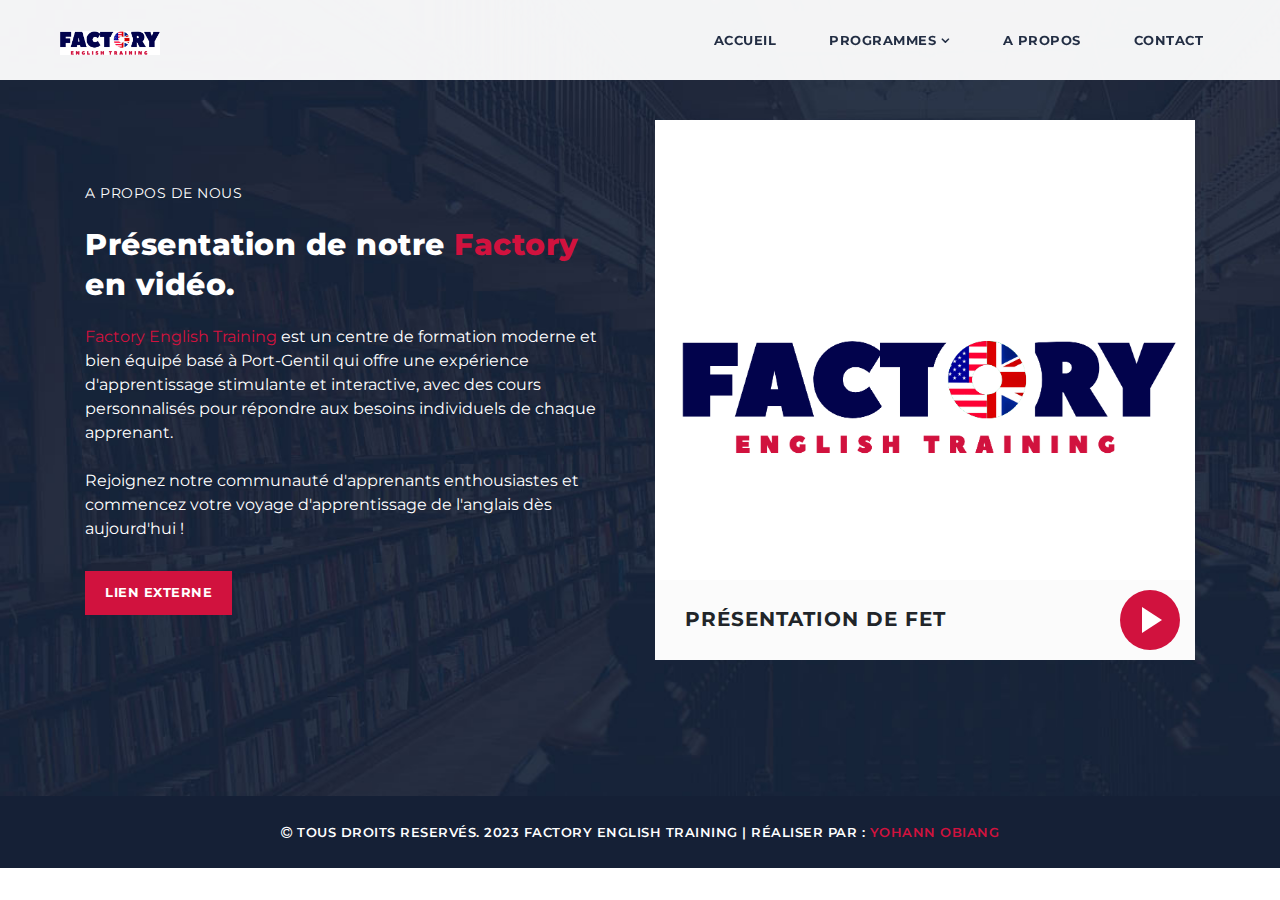
==== about.html @ 9635c9a5 "10" ====
<!DOCTYPE html>
<html lang="en">

  <head>

    <meta charset="utf-8">
    <meta name="viewport" content="width=device-width, initial-scale=1, shrink-to-fit=no">
    <meta name="keywords" content="Formation en anglais, Centre de formation, Cours d'anglais, Apprendre l'anglais, Formation linguistique, Langue anglaise, Grammaire anglaise, Vocabulaire anglais, Pratique de l'anglais, Compétences en anglais, Niveau d'anglais, Examens d'anglais, Certificats d'anglais, Enseignement de l'anglais, Éducation en anglais, Formation continue, Formation professionnelle, Gabon, Port-Gentil, Afrique centrale">
    <meta name="description" content="Centre d'apprentissage et de perfectionnement de la langue anglaise basé à Port-gentil">
    <meta name="author" content="">
    <link href="https://fonts.googleapis.com/css?family=Montserrat:100,200,300,400,500,600,700,800,900" rel="stylesheet">

    <title>Factory English Training</title>
    <link rel="shortcut icon" type="image/png" href="/assets/images/logoicon.png"/>

    <!-- Bootstrap core CSS -->
    <link href="vendor/bootstrap/css/bootstrap.min.css" rel="stylesheet">

    <!-- Additional CSS Files -->
    <link rel="stylesheet" href="assets/css/fontawesome.css">
    <link rel="stylesheet" href="assets/css/templatemo-grad-school.css">
    <link rel="stylesheet" href="assets/css/owl.css">
    <link rel="stylesheet" href="assets/css/lightbox.css">
<!--
    
TemplateMo 557 Grad School

https://templatemo.com/tm-557-grad-school

-->
  </head>

<body>

   
  <!--header-->
  <header class="main-header clearfix" role="header">
    <div class="logo">
      <a href="#"><img src="./assets/images/logo factory.png" alt="" srcset="" style="width: 100px;"></a>
    </div>
    <a href="#menu" class="menu-link"><i class="fa fa-bars" style="color: rgba(22,34,57,0.95);"></i></a>
    <nav id="menu" class="main-nav" role="navigation">
      <ul class="main-menu">
        <li><a href="index.html">Accueil</a></li>
        <li class="has-submenu"><a href="#section4">Programmes</a>
          <ul class="sub-menu">
            <li><a href="#section2">Oral English</a></li>
            <!-- <li><a href="#section3">What we do?</a></li>
            <li><a href="#section3">How it works?</a></li>
            <li><a href="https://templatemo.com/about" rel="sponsored" class="external">External URL</a></li> -->
          </ul>
        </li>
        <li><a href="about.html">A propos</a></li>
        <!-- <li><a href="#section5">Video</a></li> -->
        <li><a href="contact.html">Contact</a></li>
        <!-- <li><a href="https://templatemo.com" class="external">External</a></li> -->
      </ul>
    </nav>
  </header>

  <!-- ***** Main Banner Area Start ***** -->

  <section class="section video" data-section="section5">
    <div class="container">
      <div class="row">
        <div class="col-md-6 align-self-center">
          <div class="left-content">
            <span>A propos de nous</span>
            <h4>Présentation de notre<em> Factory</em> en vidéo.</h4>
            <p><div style="color: #d1123e; display:inline">Factory English Training</div> est un centre de formation moderne et bien équipé basé à Port-Gentil qui offre une expérience d'apprentissage stimulante et interactive, avec des cours personnalisés pour répondre aux besoins individuels de chaque apprenant. 
            <br><br>Rejoignez notre communauté d'apprenants enthousiastes et commencez votre voyage d'apprentissage de l'anglais dès aujourd'hui !</p>
            <div class="main-button"><a rel="nofollow" href="#" target="_parent">Lien externe</a></div>
          </div>
        </div>
        <div class="col-md-6">
          <article class="video-item">
            <div class="video-caption">
              <h4>Présentation de FET</h4>
            </div>
            <figure>
              <a href="#" class="play"><img src="assets/images/logofactory.png"></a>
            </figure>
          </article>
        </div>
      </div>
    </div>
  </section>



  <footer>
    <div class="container">
      <div class="row">
        <div class="col-md-12">
          <p><i class="fa fa-copyright"></i> Tous droits reservés. 2023 Factory English Training  
          
           | Réaliser par : <a href="https://yohannobiang.com" rel="sponsored" target="_parent">Yohann Obiang</a></p>
        </div>
      </div>
    </div>
  </footer>

  <!-- Scripts -->
  <!-- Bootstrap core JavaScript -->
    <script src="vendor/jquery/jquery.min.js"></script>
    <script src="vendor/bootstrap/js/bootstrap.bundle.min.js"></script>

    <script src="assets/js/isotope.min.js"></script>
    <script src="assets/js/owl-carousel.js"></script>
    <script src="assets/js/lightbox.js"></script>
    <script src="assets/js/tabs.js"></script>
    <script src="assets/js/video.js"></script>
    <script src="assets/js/slick-slider.js"></script>
    <script src="assets/js/custom.js"></script>
    <script>
        //according to loftblog tut
        $('.nav li:first').addClass('active');

        var showSection = function showSection(section, isAnimate) {
          var
          direction = section.replace(/#/, ''),
          reqSection = $('.section').filter('[data-section="' + direction + '"]'),
          reqSectionPos = reqSection.offset().top - 0;

          if (isAnimate) {
            $('body, html').animate({
              scrollTop: reqSectionPos },
            800);
          } else {
            $('body, html').scrollTop(reqSectionPos);
          }

        };

        var checkSection = function checkSection() {
          $('.section').each(function () {
            var
            $this = $(this),
            topEdge = $this.offset().top - 80,
            bottomEdge = topEdge + $this.height(),
            wScroll = $(window).scrollTop();
            if (topEdge < wScroll && bottomEdge > wScroll) {
              var
              currentId = $this.data('section'),
              reqLink = $('a').filter('[href*=\\#' + currentId + ']');
              reqLink.closest('li').addClass('active').
              siblings().removeClass('active');
            }
          });
        };

        // $('.main-menu, .scroll-to-section').on('click', 'a', function (e) {
        //   if($(e.target).hasClass('external')) {
        //     return;
        //   }
        //   e.preventDefault();
        //   $('#menu').removeClass('active');
        //   showSection($(this).attr('href'), true);
        // });

        $(window).scroll(function () {
          checkSection();
        });
    </script>
</body>
</html>
---- assets/css/templatemo-grad-school.css ----
/*
    
TemplateMo 557 Grad School

https://templatemo.com/tm-557-grad-school

*/


@import url(fontawesome.css);
@import url("<link href="https://fonts.googleapis.com/css?family=Montserrat:100,200,300,400,500,600,700,800,900" rel="stylesheet">");
body {
    font-family: 'Montserrat', sans-serif;
}

/* Basic */

a {
	color: #3CF;
    text-decoration: none;
}

a:hover {
	color: #FC3;
    text-decoration: none;
}

ul {
    padding: 0px;
    margin: 0px;
    list-style: none;
}

p {
    font-size: 13px;
    line-height: 22px;
}


.section-heading {
    text-align: center;
    margin-bottom: 70px;
}

.section-heading h2:before {
    width: 1px;
    height: 100px;
    background-color: rgba(250,250,250,0.1);
    position: absolute;
    top: -102px;
    content: '';
    left: 50%;
    transform: translate(-50%);
}

.section-heading h2 {
    margin-top: 100px;
    position: relative;
    font-size: 18px;
    font-weight: 500;
    color: #fff;
    letter-spacing: 0.5px;
    display: inline-block;
    padding: 15px 20px;
    border: 2px solid rgba(250,250,250,0.1);
}


/* Buttons */

.main-button a {
    background-color: #d1123e;
    color: #fff;
    font-size: 13px;
    text-transform: uppercase;
    letter-spacing: 0.5px;
    font-weight: 700;
    padding: 12px 20px;
    display: inline-block;
    outline: none;
}

a.menu-link { display: none; }

@media screen and (max-width: 950px) {
  a.menu-link {
    float: right;
    display: block;
    font-size: 36px;
    color: #fff;
    padding-right: 30px;
    padding-top: 15px;
  }
  nav[role="navigation"] {
    clear: both;
    -webkit-transition: all 0.3s ease-out;
    -moz-transition: all 0.3s ease-out;
    -ms-transition: all 0.3s ease-out;
    -o-transition: all 0.3s ease-out;
    transition: all 0.3s ease-out;
  }
  .js nav[role="navigation"] {
    overflow: hidden;
    max-height: 0;
  }
  nav[role="navigation"].active {
    max-height: 20em;
    height: 20em;
    overflow-y: scroll;
  }
  nav[role="navigation"] ul {
    top: 0;
    width: 100%;
    position: relative;
    margin: 0;
    padding: 0;
    border-top: 1px solid rgba(250,250,250,0.25);
    background-color: rgba(22,34,57,0.99);
  }
  nav[role="navigation"] li a {
    display: block;
    padding: 15px 0px;
    border-bottom: 1px solid rgba(250,250,250,0.25);
    text-align: center;
    color: #fff;
    font-size: 13px;
    text-transform: uppercase;
    font-weight: 700;
    line-height: 1.5;
  }
  nav[role="navigation"] li:hover a,
  nav[role="navigation"] li.active a {
      color: #d1123e;
  }
  
  @media screen and (min-width: 951px) {
    .js nav[role="navigation"] {
      max-height: none;
    }

    nav[role="navigation"] li {
      display: inline-block;
      margin: 0 0.25em;
    }
    nav[role="navigation"] li a {
      border: 0;
    }
  }
}

/* Header */

@media screen and (max-width: 1050px) {
  .main-header .logo {
      padding-left: 30px!important;
  }

  .main-menu {
      padding-right: 30px!important;
  }

  .main-menu li {
      margin-left: 5px!important;
  }
}

.main-header {
    background-color: rgba(255, 255, 255, 0.95);
    height: 80px;
    position: fixed;
    z-index: 12;
    width: 100%;
    top: 0;
}

.main-header .logo {
    float: left;
    line-height: 80px;
    padding-left: 60px;
}

.main-header .logo a {
    font-size: 36px;
    text-transform: uppercase;
    font-weight: 800;
    color: #fff;
}
.main-header .logo a em {
    font-style: normal;
    color: #d1123e;
}

.main-menu {
    float: right;
    padding-right: 60px;
}

.main-menu li {
    display: inline-block;
    line-height: 79px;
    margin-left: 15px;
    position: relative;
}

.main-menu li:first-child {
    margin-left: 0px;
}

.main-menu li a {
    padding: 10px 15px;
    font-size: 13px;
    text-transform: uppercase;
    letter-spacing: 0.5px;
    font-weight: 700;
    color: rgba(22,34,57,0.95);
    border: 2px solid transparent;
    transition: all 0.5s;
}

.main-menu li.has-submenu a:after {
    content: '\f107';
    font-family: "FontAwesome";
    margin-left: 5px;
}

.main-menu li.has-submenu ul li a:after {
    display: none;
}

.main-menu li .sub-menu {
    position: absolute;
    width: 160px;
    background-color: #ffffff;
    opacity: 0;
    visibility: hidden;
    transition: all 0.5s;
}

.main-menu li:hover .sub-menu {
    opacity: 1;
    visibility: visible;
}

.main-menu li .sub-menu li {
    display: block;
    line-height: 20px;
    margin-left: 0px;
    margin-bottom: 15px;
    padding-bottom: 15px;
    border-bottom: 1px solid #121b2f;
}

.main-menu li .sub-menu li:first-child {
    padding-top: 15px;
}

.main-menu li .sub-menu li:last-child {
    margin-bottom: 0px;
    border-bottom: none;
}

.main-menu li .sub-menu li a {
    font-size: 12px;
    font-weight: 500;
    padding: 0px 15px;
    letter-spacing: 0.5px;
    border: none;
    transition: all 0.5s;
}

.main-menu li .sub-menu li a:hover {
    color: #d1123e;
    border: none;
}

.main-nav li:hover a,
.main-nav li.active a {
    border: 2px solid #d1123e;
}

@media (max-width: 950px) {
  .main-nav li:hover a,
  .main-nav li.active a {
    border: 2px solid transparent;
    border-bottom: 1px solid rgba(250,250,250,0.25);
  }
}


/* Slider */

.main-banner {
  position: relative;
  max-height: 100%;
  overflow: hidden;
  margin-bottom: -7px;
}

#bg-video {
    min-width: 100%;
    min-height: 100vh;
    max-width: 100%;
    max-height: 100vh;
    object-fit: cover;
    z-index: -1;
}

#bg-video::-webkit-media-controls {
    display: none !important;
}

.video-overlay {
    position: absolute;
    background-color: rgba(22,34,57,0.85);
    top: 0;
    left: 0;
    bottom: 7px;
    width: 100%;
}

.main-banner .caption {
  text-align: center;
  position: absolute;
  width: 80%;
  left: 50%;
  top: 50%;
  transform: translate(-50%,-50%);
}

.main-banner .caption h6 {
  margin-top: 0px;
  font-size: 18px;
  text-transform: uppercase;
  font-weight: 600;
  color: #fff;
  letter-spacing: 1px;
}

.main-banner .caption h2 {
  margin-top: 30px;
  margin-bottom: 30px;
  font-size: 64px;
  text-transform: uppercase;
  font-weight: 800;
  color: #fff;
  letter-spacing: 1px;
}

.main-banner .caption h2 em {
  font-style: normal;
  color: #d1123e;
  font-weight: 900;
}

@media screen and (max-width: 1180px) {

  .main-banner .caption h6 {
    font-weight: 500;
  }

  .main-banner .caption h2 {
    font-size: 58px;
  }

}
@media screen and (max-width: 767px) {

  .main-banner .caption h6 {
    font-weight: 500;
  }

  .main-banner .caption h2 {
    font-size: 36px;
  }

}


/* Features */

section.features .col-4 {
    padding-left: 0px;
    padding-right: 0px;
}

.features-post {
  position: relative;
  margin-bottom: 0px;
}

.features-thumb {
  overflow: hidden;
  position: relative;
}

.features-thumb img {
  width: 100%;
}

.features-content {
  position: absolute;
  bottom: 0;
  left: 0;
  width: 100%;
  background-color: #0c1228;
  color: #fff;
  padding: 40px;
}

.features-content:hover {
    background-color: #d1123e;
    box-shadow: 0px 0px 30px rgba(0,0,0,0.5);
}

.features-content h4 {
    font-size: 16px;
    text-transform: uppercase;
    font-weight: 700;
    color: #fff;
    letter-spacing: 1px;
    margin-bottom: 0px;
}

.features-content h4 i {
    margin-right: 15px;
    font-size: 24px;
}

.features-content p {
    margin-bottom: 0px;
}

.features-content a {
  margin-top: 15px;
  display: inline-block;
  text-transform: uppercase;
  color: #fff;
  letter-spacing: 0.5px;
  font-weight: 700;
  font-size: 14px;
  border-bottom: 2px solid #fff;
}

.features-content p.hidden-sm {
  display: none;
}

.second-features,
.third-features {
    border-left: 1px solid rgba(250,250,250,0.1);
}

.content-hide {
  margin-top: 15px;
  display: none;
}

.content-hide p {
  color: #fff;
}

@media screen and (max-width: 767px) {

  .features-content {
    padding: 15px;
  }
  .features-content h4 i {
    display: block;
    margin-bottom: 10px;
  }
  .features-content h4 {
    font-size: 14px;
  }
  .features-content p {
    display: none;
  }
  .features-content p.hidden-sm {
    display: block;
  }
  .features-content a {
    letter-spacing: 0px;
    font-size: 13px;
    font-weight: 600;
  }

}



/* Why Choosing Us */

section.why-us {
    background-image: url(../images/choosing-bg.jpg);
    background-color: #172238;
    background-repeat: no-repeat;
    background-size: cover;
    padding-bottom: 100px;
}

#tabs {
  text-align: center;
}
#tabs ul {
  margin: 0;
  padding: 0;
  -webkit-column-count: 3;
  -moz-column-count: 3;
  column-count: 3;
  -webkit-column-gap: 0;
  -moz-column-gap: 0;
  column-gap: 0;
}
#tabs ul::after {
  clear: both;
  content: "";
  display: table;
}
#tabs ul li {
  display: block;
  font-weight: 400;
  font-size: 1.2em;
  letter-spacing: 1px;
  text-align: center;
}
#tabs ul li a {
  display: block;
  font-size: 13px;
  font-weight: 700;
  letter-spacing: 1px;
  cursor: pointer;
  outline: 0;
  padding-bottom: 30px;
  color: #fff;
  text-decoration: none;
  text-transform: uppercase;
  position: relative;
}
#tabs ul li a:after {
    transition: all 0.3s;
    width: 10px;
    height: 10px;
    background-color: #fff;
    content: '';
    position: absolute;
    left: 50%;
    transform: translate(-50%);
    bottom: 0;
}
#tabs ul li a:before {
    transition: all 0.3s;
    width: 25px;
    height: 25px;
    border: 2px solid transparent;
    background-color: transparent;
    content: '';
    position: absolute;
    left: 50%;
    transform: translate(-50%);
    bottom: -5px;
}
#tabs ul li span {
  display: block;
  margin-bottom: 0.75em;
}
#tabs ul .ui-tabs-active {
}
#tabs ul .ui-tabs-active a {
  color: #d1123e;
}
#tabs ul .ui-tabs-active a:after {
  background-color: #d1123e;
  width: 15px;
  height: 15px;
}
#tabs ul .ui-tabs-active a:before {
  border-color: #d1123e;
}
#tabs h4 {
    margin-top: 60px;
    font-size: 32px;
    font-weight: 700;
    letter-spacing: 1px;
    color: #fff;
    margin-bottom: 30px;
}

#tabs p {
    color: #fff;
    font-size: 15px;
    line-height: 28px;
}

.tabs-content {
    margin-top: 60px;
    text-align: left;
}

@media screen and (max-width: 767px) {
  
  .tabs-content {
      text-align: center;
  }

}

.tabs-content img {
    width: 100%;
    overflow: hidden;
    padding-right: 45px;
}

@media screen and (max-width: 767px) {

  .tabs-content img {
      padding-right: 0px;
  }

}


/* Coming Soon */

section.coming-soon {
    background-image: url(../images/student.png);
    background-repeat: no-repeat;
    background-size: cover;
    background-color: #172238;
    padding: 120px 0px;
}

section.coming-soon .continer .counter div {
  display: inline-block;
}
section.coming-soon .continer h4 {
    margin-top: 100px;
    font-size: 30px;
    color: #fff;
    font-weight: 800;
    letter-spacing: 0.5px;
    line-height: 40px;
    margin-bottom: 50px;
}
section.coming-soon .continer h4 em {
    font-style: normal;
    color: #d1123e;
}

@media screen and (max-width: 767px) {

  section.coming-soon .continer h4 {
    text-align: center;
  }

}

section.coming-soon .continer .counter .days,
section.coming-soon .continer .counter .hours,
section.coming-soon .continer .counter .minutes,
section.coming-soon .continer .counter .seconds {
  width: 22%;
  height: 140px;
  float: left;
  text-align: center;
  font-size: 48px;
  font-weight: 800;
  letter-spacing: 1px;
  color: #fff;
  background-color: rgba(250,250,250,0.1);
}
@media screen and (max-width: 992px) {

  section.coming-soon .continer .counter .days,
  section.coming-soon .continer .counter .hours,
  section.coming-soon .continer .counter .minutes,
  section.coming-soon .continer .counter .seconds {
    font-size: 26px;
  }

  section.coming-soon .continer .counter .days .value,
  section.coming-soon .continer .counter .hours .value,
  section.coming-soon .continer .counter .minutes .value,
  section.coming-soon .continer .counter .seconds .value {
      margin-top: 40px!important;
  }

  section.coming-soon .continer .counter span {
      font-size: 14px!important;
  }

}
section.coming-soon .continer .counter .days,
section.coming-soon .continer .counter .hours,
section.coming-soon .continer .counter .minutes {
    margin-right: 4%;
}
section.coming-soon .continer .counter .days .value,
section.coming-soon .continer .counter .hours .value,
section.coming-soon .continer .counter .minutes .value,
section.coming-soon .continer .counter .seconds .value {
    margin-top: 15px;
    display: block;
    width: 100%;
}

section.coming-soon .continer .counter span {
    font-size: 18px;
    text-transform: uppercase;
    color: #d1123e;
    font-weight: 500;
    letter-spacing: 1px;
    margin-top: 0px;
    display: block;
}

section.coming-soon .right-content {
    margin-left: 30px;
}

@media screen and (max-width: 767px) {

  section.coming-soon .right-content {
      margin-top: 60px;
      margin-left: 0px;
  }

}

section.coming-soon .top-content {
    margin-bottom: -8px;
}

section.coming-soon .top-content h6 {
    font-size: 14px;
    color: #fff;
    background-color: rgba(250,250,250,0.2);
    padding: 40px;
    text-align: center;
    line-height: 24px;
}

section.coming-soon .top-content h6 em {
    font-style: normal;
    font-weight: 600;
}

section.coming-soon form {
    background-color: rgba(250,250,250,0.1);
    padding: 60px 40px;
    width: 100%;
    text-align: center;
}

section.coming-soon form input {
    width: 100%;
    height: 40px;
    background-color: rgba(250,250,250,0.1);
    border-radius: 0px;
    border: none;
    outline: none;
    color: #fff;
    font-size: 13px;
    margin-bottom: 20px;
    letter-spacing: 0.5px;
}

section.coming-soon form input:focus {
    outline: none;
    border: none;
    box-shadow: none;
    color: #fff;
    background-color: rgba(250,250,250,0.1);
}

section.coming-soon form::placeholder { color: #fff }
section.coming-soon form input::placeholder { color: #fff; }
section.coming-soon form input::placeholder { color: #fff; }

section.coming-soon form button {
    margin-top: 10px;
    background-color: #d1123e;
    color: #fff;
    font-size: 13px;
    text-transform: uppercase;
    letter-spacing: 0.5px;
    font-weight: 700;
    padding: 12px 20px;
    display: inline-block;
    outline: none;
    box-shadow: none;
    border: none;
}



/* Courses */

section.courses {
    background-image: url(../images/choosing-bg.jpg);
    background-repeat: no-repeat;
    background-size: cover;
    background-color: #172238;
    padding-bottom: 100px;
    padding: 0px 30px 100px 30px;
}

section.courses .item img {
    border-top-right-radius: 5px;
    border-top-left-radius: 5px;
}

section.courses .item .down-content {
    padding: 30px;
    background-color: #fff;
    border-bottom-right-radius: 5px;
    border-bottom-left-radius: 5px;
}

section.courses .item .down-content h4 {
    font-size: 16px;
    text-transform: uppercase;
    color: #1e1e1e;
    letter-spacing: 0.5px;
    font-weight: 700;
    margin-top: 0px;
    margin-bottom: 20px;
}

section.courses .item .down-content p {
    margin-bottom: 25px;
}

section.courses .item .down-content img {
    width: 40px;
    border: 2px solid #d1123e;
    border-radius: 50%;
    text-align: left;
    display: inline-block;
}

section.courses .item .down-content .text-button-pay {
    float: right;
    display: inline-block;
    margin-top: -30px;
}

section.courses .item .down-content .text-button-pay a {
    color: #d1123e;
    font-size: 13px;
}

section.courses .item .down-content .text-button-free {
    float: right;
    display: inline-block;
    margin-top: -30px;
}

section.courses .item .down-content .text-button-free a {
    color: #7a7a7a;
    font-size: 13px;
}

section.courses .owl-carousel .owl-nav {
    display: none;
}

section.courses .owl-carousel .owl-dots {
    text-align: center;
}

section.courses .owl-carousel button.owl-dot {
    width: 10px;
    height: 10px;
    background-color: #fff;
    margin: 50px 10px 0px 10px;
    outline: none;
}
section.courses .owl-carousel button.active {
    background-color: #d1123e;
}





/* Video */

section.video {
    background-image: url(../images/video-bg.jpg);
    background-repeat: no-repeat;
    background-size: cover;
    background-color: #172238;
    padding: 120px 0px;
}

section.video .left-content {
  color: #fff;
}

section.video .left-content span {
  text-transform: uppercase;
  font-size: 14px;
  letter-spacing: 0.5px;
}

section.video .left-content h4 {
    margin-top: 20px;
    font-size: 30px;
    color: #fff;
    font-weight: 800;
    letter-spacing: 0.5px;
    line-height: 40px;
    margin-bottom: 20px;
}
section.video .left-content h4 em {
    font-style: normal;
    color: #d1123e;
}

section.video .left-content .main-button {
  margin-top: 30px;
}

.video-item {
  position: relative;
  width: 100%;
  max-width: 600px;
  margin: 0px auto 0;
}

@media screen and (max-width: 767px) {

  section.video .left-content {
    margin-bottom: 45px;
  }

  section.video .first-item .first-content h4,
  section.video .second-item .second-content h4 {
    text-align: center;
  }

}

.video-item figure {
  position: relative;
  width: 100%;
  font-size: 0;
}
.video-item figure img {
  width: 100%;
}
.video-item figure a:before {
  content: '';
  position: absolute;
  bottom: 10px;
  right: 15px;
  width: 60px;
  height: 60px;
  margin-top: -32.5px;
  margin-left: -32.5px;
  border-radius: 50%;
  background-color: #d1123e;
  z-index: 10;
}
.video-item figure a:after {
  content: '';
  position: absolute;
  bottom: 27.5px;
  right: 20px;
  margin-top: -12.5px;
  margin-left: -7px;
  border: solid 13px transparent;
  border-left: solid 20px;
  border-left-color: #fff;
  z-index: 10;
}
.video-item figure a:hover:before {
  background-color: #d1123e;
}

.video-item .video-caption {
    position: absolute;
    z-index: 10;
    background-color: rgba(250,250,250,0.75);
    height: 80px;
    width: 100%;
    padding: 27px 30px;
    bottom: 0;
}

.video-item .video-caption h4 {
    font-size: 20px;
    text-transform: uppercase;
    font-weight: 700;
    letter-spacing: 1px;
}

/* Magnific Popup CSS */
.mfp-bg {
  top: 0;
  left: 0;
  width: 100%;
  height: 100%;
  z-index: 1042;
  overflow: hidden;
  position: fixed;
  background: #0b0b0b;
  opacity: 0.8;
}

.mfp-wrap {
  top: 0;
  left: 0;
  width: 100%;
  height: 100%;
  z-index: 1043;
  position: fixed;
  outline: none !important;
  -webkit-backface-visibility: hidden;
}

.mfp-container {
  text-align: center;
  position: absolute;
  width: 100%;
  height: 100%;
  left: 0;
  top: 0;
  padding: 0 8px;
  box-sizing: border-box;
}

.mfp-container:before {
  content: '';
  display: inline-block;
  height: 100%;
  vertical-align: middle;
}

.mfp-align-top .mfp-container:before {
  display: none;
}

.mfp-content {
  position: relative;
  display: inline-block;
  vertical-align: middle;
  margin: 0 auto;
  text-align: left;
  z-index: 1045;
}

.mfp-inline-holder .mfp-content,
.mfp-ajax-holder .mfp-content {
  width: 100%;
  cursor: auto;
}

.mfp-ajax-cur {
  cursor: progress;
}

.mfp-zoom-out-cur, .mfp-zoom-out-cur .mfp-image-holder .mfp-close {
  cursor: -moz-zoom-out;
  cursor: -webkit-zoom-out;
  cursor: zoom-out;
}

.mfp-zoom {
  cursor: pointer;
  cursor: -webkit-zoom-in;
  cursor: -moz-zoom-in;
  cursor: zoom-in;
}

.mfp-auto-cursor .mfp-content {
  cursor: auto;
}

.mfp-close,
.mfp-arrow,
.mfp-preloader,
.mfp-counter {
  -webkit-user-select: none;
  -moz-user-select: none;
  user-select: none;
}

.mfp-loading.mfp-figure {
  display: none;
}

.mfp-hide {
  display: none !important;
}

.mfp-preloader {
  color: #CCC;
  position: absolute;
  top: 50%;
  width: auto;
  text-align: center;
  margin-top: -0.8em;
  left: 8px;
  right: 8px;
  z-index: 1044;
}

.mfp-preloader a {
  color: #CCC;
}

.mfp-preloader a:hover {
  color: #FFF;
}

.mfp-s-ready .mfp-preloader {
  display: none;
}

.mfp-s-error .mfp-content {
  display: none;
}

button.mfp-close,
button.mfp-arrow {
  overflow: visible;
  cursor: pointer;
  background: transparent;
  border: 0;
  -webkit-appearance: none;
  display: block;
  outline: none;
  padding: 0;
  z-index: 1046;
  box-shadow: none;
  touch-action: manipulation;
}

button::-moz-focus-inner {
  padding: 0;
  border: 0;
}

.mfp-close {
  width: 44px;
  height: 44px;
  line-height: 44px;
  position: absolute;
  right: 0;
  top: 0;
  text-decoration: none;
  text-align: center;
  opacity: 0.65;
  padding: 0 0 18px 10px;
  color: #FFF;
  font-style: normal;
  font-size: 28px;
  font-family: Arial, Baskerville, monospace;
}

.mfp-close:hover,
.mfp-close:focus {
  opacity: 1;
}

.mfp-close:active {
  top: 1px;
}

.mfp-close-btn-in .mfp-close {
  color: #333;
}

.mfp-image-holder .mfp-close,
.mfp-iframe-holder .mfp-close {
  color: #FFF;
  right: -6px;
  text-align: right;
  padding-right: 6px;
  width: 100%;
}

.mfp-counter {
  position: absolute;
  top: 0;
  right: 0;
  color: #CCC;
  font-size: 12px;
  line-height: 18px;
  white-space: nowrap;
}

.mfp-arrow {
  position: absolute;
  opacity: 0.65;
  margin: 0;
  top: 50%;
  margin-top: -55px;
  padding: 0;
  width: 90px;
  height: 110px;
  -webkit-tap-highlight-color: transparent;
}

.mfp-arrow:active {
  margin-top: -54px;
}

.mfp-arrow:hover,
.mfp-arrow:focus {
  opacity: 1;
}

.mfp-arrow:before,
.mfp-arrow:after {
  content: '';
  display: block;
  width: 0;
  height: 0;
  position: absolute;
  left: 0;
  top: 0;
  margin-top: 35px;
  margin-left: 35px;
  border: medium inset transparent;
}

.mfp-arrow:after {
  border-top-width: 13px;
  border-bottom-width: 13px;
  top: 8px;
}

.mfp-arrow:before {
  border-top-width: 21px;
  border-bottom-width: 21px;
  opacity: 0.7;
}

.mfp-arrow-left {
  left: 0;
}

.mfp-arrow-left:after {
  border-right: 17px solid #FFF;
  margin-left: 31px;
}

.mfp-arrow-left:before {
  margin-left: 25px;
  border-right: 27px solid #3F3F3F;
}

.mfp-arrow-right {
  right: 0;
}

.mfp-arrow-right:after {
  border-left: 17px solid #FFF;
  margin-left: 39px;
}

.mfp-arrow-right:before {
  border-left: 27px solid #3F3F3F;
}

.mfp-iframe-holder {
  padding-top: 40px;
  padding-bottom: 40px;
}

.mfp-iframe-holder .mfp-content {
  line-height: 0;
  width: 100%;
  max-width: 900px;
}

.mfp-iframe-holder .mfp-close {
  top: -40px;
}

.mfp-iframe-scaler {
  width: 100%;
  height: 0;
  overflow: hidden;
  padding-top: 56.25%;
}

.mfp-iframe-scaler iframe {
  position: absolute;
  display: block;
  top: 0;
  left: 0;
  width: 100%;
  height: 100%;
  box-shadow: 0 0 8px rgba(0, 0, 0, 0.6);
  background: #000;
}

/* Main image in popup */
img.mfp-img {
  width: auto;
  max-width: 100%;
  height: auto;
  display: block;
  line-height: 0;
  box-sizing: border-box;
  padding: 40px 0 40px;
  margin: 0 auto;
}

/* The shadow behind the image */
.mfp-figure {
  line-height: 0;
}

.mfp-figure:after {
  content: '';
  position: absolute;
  left: 0;
  top: 40px;
  bottom: 40px;
  display: block;
  right: 0;
  width: auto;
  height: auto;
  z-index: -1;
  box-shadow: 0 0 8px rgba(0, 0, 0, 0.6);
  background: #444;
}

.mfp-figure small {
  color: #BDBDBD;
  display: block;
  font-size: 12px;
  line-height: 14px;
}

.mfp-figure figure {
  margin: 0;
}

.mfp-bottom-bar {
  margin-top: -36px;
  position: absolute;
  top: 100%;
  left: 0;
  width: 100%;
  cursor: auto;
}

.mfp-title {
  text-align: left;
  line-height: 18px;
  color: #F3F3F3;
  word-wrap: break-word;
  padding-right: 36px;
}

.mfp-image-holder .mfp-content {
  max-width: 100%;
}

.mfp-gallery .mfp-image-holder .mfp-figure {
  cursor: pointer;
}

@media screen and (max-width: 800px) and (orientation: landscape), screen and (max-height: 300px) {
  /**
       * Remove all paddings around the image on small screen
       */
  .mfp-img-mobile .mfp-image-holder {
    padding-left: 0;
    padding-right: 0;
  }

  .mfp-img-mobile img.mfp-img {
    padding: 0;
  }

  .mfp-img-mobile .mfp-figure:after {
    top: 0;
    bottom: 0;
  }

  .mfp-img-mobile .mfp-figure small {
    display: inline;
    margin-left: 5px;
  }

  .mfp-img-mobile .mfp-bottom-bar {
    background: rgba(0, 0, 0, 0.6);
    bottom: 0;
    margin: 0;
    top: auto;
    padding: 3px 5px;
    position: fixed;
    box-sizing: border-box;
  }

  .mfp-img-mobile .mfp-bottom-bar:empty {
    padding: 0;
  }

  .mfp-img-mobile .mfp-counter {
    right: 5px;
    top: 3px;
  }

  .mfp-img-mobile .mfp-close {
    top: 0;
    right: 0;
    width: 35px;
    height: 35px;
    line-height: 35px;
    background: rgba(0, 0, 0, 0.6);
    position: fixed;
    text-align: center;
    padding: 0;
  }
}
@media all and (max-width: 900px) {
  .mfp-arrow {
    -webkit-transform: scale(0.75);
    transform: scale(0.75);
  }

  .mfp-arrow-left {
    -webkit-transform-origin: 0;
    transform-origin: 0;
  }

  .mfp-arrow-right {
    -webkit-transform-origin: 100%;
    transform-origin: 100%;
  }

  .mfp-container {
    padding-left: 6px;
    padding-right: 6px;
  }
}



/* Contact */

section.contact {
    background-image: url(../images/contact-bg.jpg);
    background-repeat: no-repeat;
    background-size: cover;
    background-color: #172238;
    padding-bottom: 120px;
}


section.contact form {
    background-color: rgba(250,250,250,0.1);
    padding: 30px;
    width: 100%;
}


@media screen and (max-width: 767px) {  
  section.contact form {
      margin-bottom: 30px;
  }
}

section.contact form input {
    width: 100%;
    height: 40px;
    background-color: rgba(250,250,250,0.1);
    border-radius: 0px;
    border: none;
    outline: none;
    color: #fff;
    font-size: 13px;
    margin-bottom: 30px;
    letter-spacing: 0.5px;
}

section.contact form textarea {
    width: 100%;
    height: 220px;
    max-height: 280px;
    min-height: 220px;
    background-color: rgba(250,250,250,0.1);
    border-radius: 0px;
    border: none;
    outline: none;
    color: #fff;
    font-size: 13px;
    margin-bottom: 30px;
    letter-spacing: 0.5px;
}

section.contact form input:focus,
section.contact form textarea:focus {
    outline: none;
    border: none;
    box-shadow: none;
    color: #fff;
    background-color: rgba(250,250,250,0.1);
}

section.contact form::placeholder { color: #fff }
section.contact form input::placeholder { color: #fff; }
section.contact form input::placeholder { color: #fff; }

section.contact form::placeholder { color: #fff }
section.contact form textarea::placeholder { color: #fff; }
section.contact form textarea::placeholder { color: #fff; }

section.contact form button {
    background-color: #d1123e;
    color: #fff;
    font-size: 13px;
    text-transform: uppercase;
    letter-spacing: 0.5px;
    font-weight: 700;
    padding: 12px 20px;
    display: inline-block;
    outline: none;
    box-shadow: none;
    border: none;
}

/* Footer */

footer {
    background-color: #152036;
    text-align: center;
}

footer p {
    margin-bottom: 0px;
    padding: 25px 0px;
    color: #fff;
    font-size: 13px;
    text-transform: uppercase;
    font-weight: 600;
    letter-spacing: 0.5px;
}

footer p a,
footer p a:hover {
    color: #d1123e;
}

@media screen and (max-width: 992px) {
  .features { background-color: #0c1228; }
  .features-content { position: relative; }
  .features-post { border-left: 0 }
}

@media screen and (max-width: 950px) {
  .main-menu { padding-right: 0!important; }
  .main-header .logo {
    line-height: 73px;
  }
  .main-menu li {
    display: block;
    line-height: 1;
    margin-left: 0 !important;
  }

  .main-menu li .sub-menu {
    opacity: 1;
    visibility: visible;
    position: static;
    margin-left: auto;
    margin-right: auto;
    width: 100%;
  }
  .main-menu li .sub-menu li:last-child {
    border-bottom: 1px solid rgba(250,250,250,0.25);
  }
}

@media screen and (max-width: 950px) and (max-height: 400px) {
  nav[role="navigation"].active {
    max-height: calc(80px + 100vh);
    overflow-y: auto;
  }
}

@media screen and (max-width: 767px) {
  footer p {
    font-size: 12px;
    font-weight: 600;
    letter-spacing: 0.25px;
  }
}
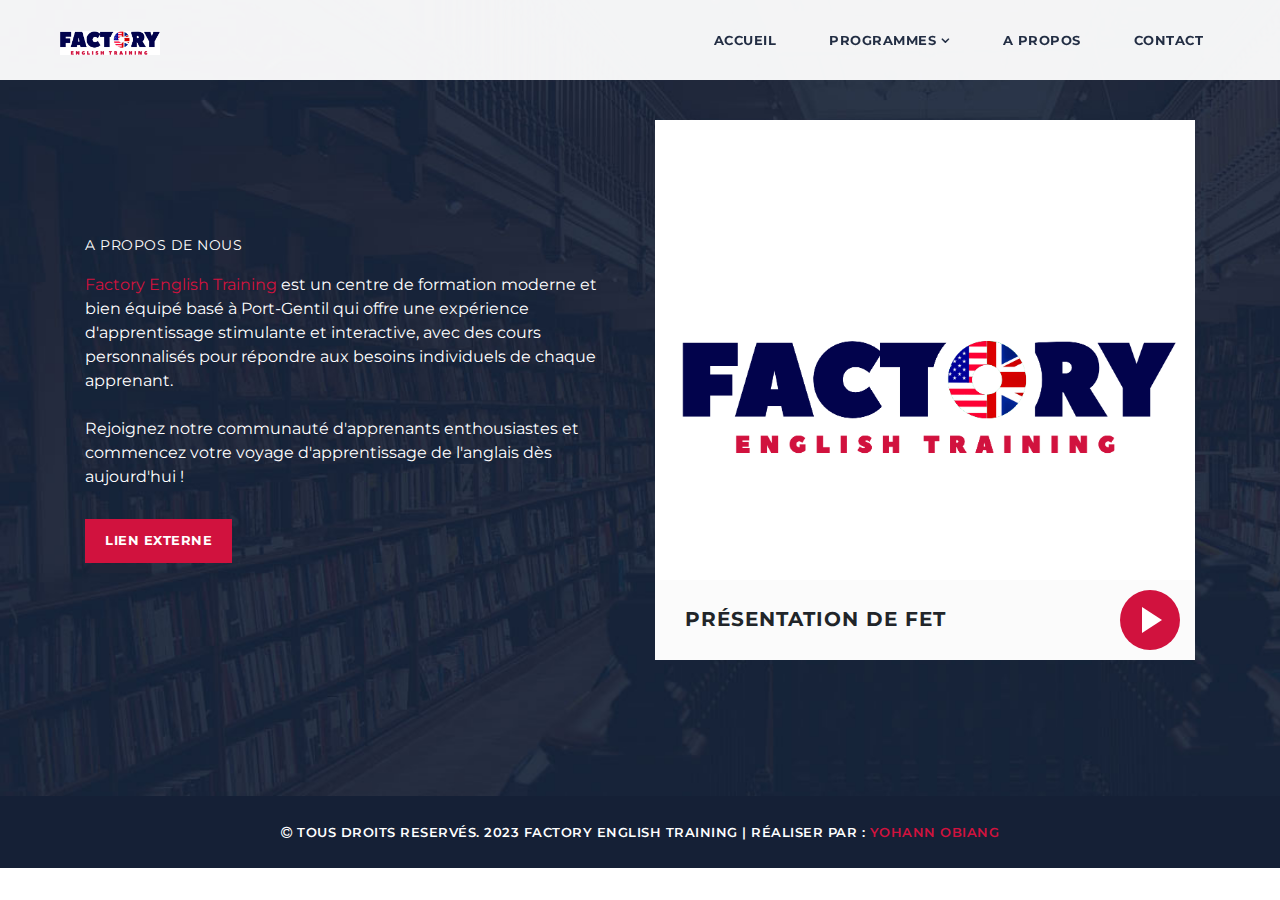
==== commit 76aba21a: "12" ====
--- a/about.html
+++ b/about.html
@@ -10,7 +10,7 @@
     <meta name="author" content="">
     <link href="https://fonts.googleapis.com/css?family=Montserrat:100,200,300,400,500,600,700,800,900" rel="stylesheet">
 
-    <title>Factory English Training</title>
+    <title>A propos - Factory English Training</title>
     <link rel="shortcut icon" type="image/png" href="/assets/images/logoicon.png"/>
 
     <!-- Bootstrap core CSS -->
@@ -44,7 +44,7 @@
         <li><a href="index.html">Accueil</a></li>
         <li class="has-submenu"><a href="#section4">Programmes</a>
           <ul class="sub-menu">
-            <li><a href="#section2">Oral English</a></li>
+            <li><a href="oralenglish.html">Oral English</a></li>
             <!-- <li><a href="#section3">What we do?</a></li>
             <li><a href="#section3">How it works?</a></li>
             <li><a href="https://templatemo.com/about" rel="sponsored" class="external">External URL</a></li> -->
@@ -66,7 +66,6 @@
         <div class="col-md-6 align-self-center">
           <div class="left-content">
             <span>A propos de nous</span>
-            <h4>Présentation de notre<em> Factory</em> en vidéo.</h4>
             <p><div style="color: #d1123e; display:inline">Factory English Training</div> est un centre de formation moderne et bien équipé basé à Port-Gentil qui offre une expérience d'apprentissage stimulante et interactive, avec des cours personnalisés pour répondre aux besoins individuels de chaque apprenant. 
             <br><br>Rejoignez notre communauté d'apprenants enthousiastes et commencez votre voyage d'apprentissage de l'anglais dès aujourd'hui !</p>
             <div class="main-button"><a rel="nofollow" href="#" target="_parent">Lien externe</a></div>
--- a/assets/css/templatemo-grad-school.css
+++ b/assets/css/templatemo-grad-school.css
@@ -16,12 +16,12 @@
 /* Basic */
 
 a {
-	color: #3CF;
+	color: rgb(255, 255, 255);
     text-decoration: none;
 }
 
 a:hover {
-	color: #FC3;
+	color: #d1123e;
     text-decoration: none;
 }
 
@@ -802,14 +802,20 @@
     padding-bottom: 100px;
     padding: 0px 30px 100px 30px;
 }
-
+.center{
+  display: flex;
+  flex-direction: column;
+  justify-content: center;
+  align-items: center;
+  margin: auto;
+}
 section.courses .item img {
     border-top-right-radius: 5px;
     border-top-left-radius: 5px;
 }
 
 section.courses .item .down-content {
-    padding: 30px;
+    padding: 8px;
     background-color: #fff;
     border-bottom-right-radius: 5px;
     border-bottom-left-radius: 5px;
@@ -822,7 +828,7 @@
     letter-spacing: 0.5px;
     font-weight: 700;
     margin-top: 0px;
-    margin-bottom: 20px;
+    margin-bottom: 5px;
 }
 
 section.courses .item .down-content p {
